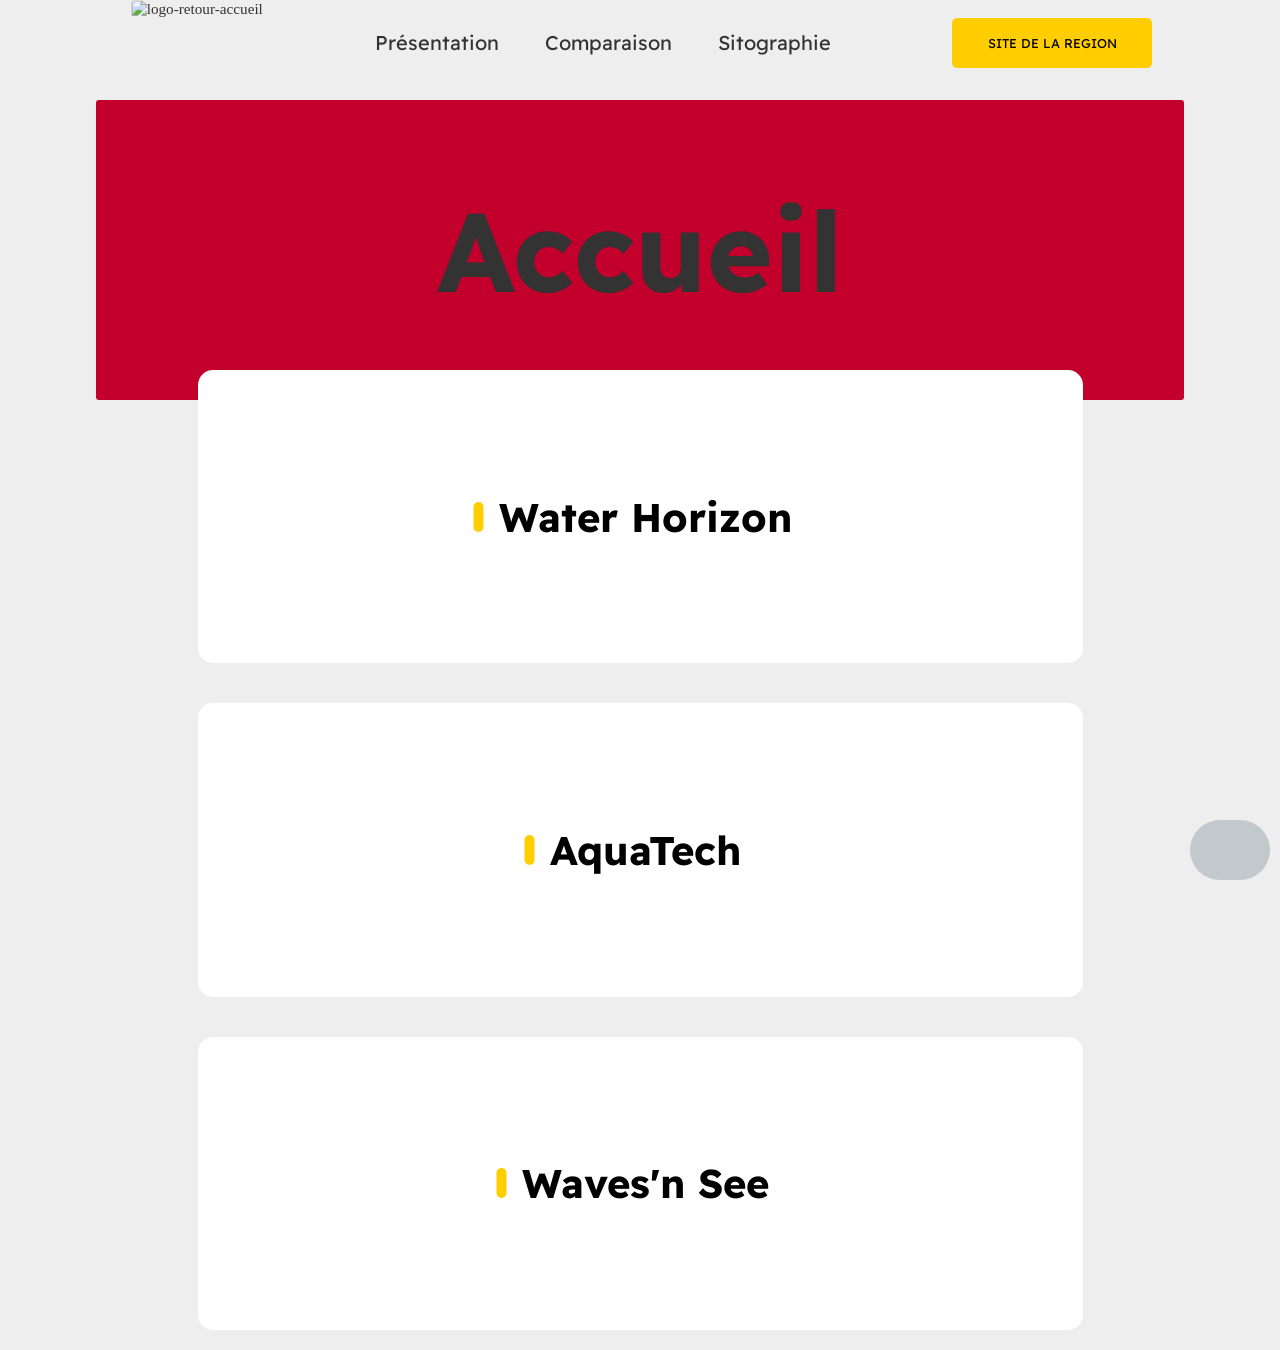
==== index.html @ ae6b9543 "Add files via upload" ====
<!DOCTYPE html>
<html lang="zxx">
<head>
    <meta charset="UTF-8">
    <meta http-equiv="X-UA-Compatible" content="IE=edge">
    <meta name="viewport" content="width=device-width, initial-scale=1.0">

    <link rel="preconnect" href="https://fonts.googleapis.com">
    <link rel="preconnect" href="https://fonts.gstatic.com" crossorigin>
    <link href="https://fonts.googleapis.com/css2?family=Readex+Pro:wght@500&display=swap" rel="stylesheet">

    <link rel="apple-touch-icon" sizes="180x180" href="favicon/">
    <link rel="icon" type="image/png" sizes="32x32" href="favicon/favicon-32x32.png">
    <link rel="icon" type="image/png" sizes="16x16" href="favicon/favicon-16x16.png">
    <link rel="manifest" href="favicon/site.webmanifest">
    <link rel="mask-icon" href="favicon/safari-pinned-tab.svg" color="#5bbad5">
    <meta name="msapplication-TileColor" content="#da532c">
    <meta name="theme-color" content="#ffffff">

    <link rel="stylesheet" href="style.css">
    <title>Sae</title>
</head>
<body>
    <a href="index.html"><img src="images/logo-region-occitanie.png" alt="logo-retour-accueil" class="logo-retour-accueil"></a>
    <header >
        <nav>
            <ul>
                <li>
                    <a href="#">Présentation</a>
                    <ul class="sub-menu">
                        <li>
                            <a href="entreprise1.html" class="sub-a1">Water Horizon</a>
                        </li>
                        <li>
                            <a href="entreprise2.html" class="sub-a2">Waves'n See</a>
                        </li>
                        <li>
                            <a href="entreprise3.html" class="sub-a3">AquaTech Innovation</a>
                        </li>
                    </ul>
                </li>
                <li>
                    <a href="comparaison.html">Comparaison</a>
                </li>
                <li>
                    <a href="sitographie.html">Sitographie</a>
                </li>
            </ul>
        </nav>

        

    </header>
    <div class="button-site-region">
        <a href="https://www.laregion.fr/" target="blank" > SITE DE LA REGION</a>
    </div>

    <div class="carre-rouge">
        <h1>Accueil</h1>
    </div>

    <div class="container-entreprises">
        <div class="entreprise e1">
            <h2>Water Horizon</h2>

            <div class="container-contenu-e">
                <img src="images/logo-water-horizon.jpg" alt="" class="banniere-water-horizon">
                <p class="p-accueil">
                    La premiere entreprise que nous avons choisi est l'entreprise Water Horizon. Cette entreprise travaille dans le domaine de la GreenTech et est situé à Montaudran-Lespinet. Elle a été créée en 2017.
                </p>
            </div>
        </div>
        <div class="entreprise e2">
            <h2>AquaTech</h2>

            <div class="container-contenu-e">
                <img src="images/logo-aquatech.png" alt="" class="">
                <p class="p-accueil">
                    La seconde entreprise que nous avons choisi est Aquatech Innovation, elle travaille aussi dans le domaine de la Green mais dans un autre secteur. Elle a été créée le 9 août 2018 et se situe aujourd'hui à Montpellier
                </p>
            </div>
        </div>
        <div class="entreprise e3">
            <h2>Waves'n See</h2>
            
            <div class="container-contenu-e">
                <img src="images/logo-wavesnsee.png" alt="" class="">
                <p class="p-accueil">
                    La troisième entreprise que nous avons choisi est Waves'n See. C'est une entreprise d'Occitanie qui travaille, comme les deux autres entreprises, dans le domaine de la Green Tech. Elle a été créée en 2015 et se situe dans les locaux de météo france.
                </p>
            </div>
        </div>
    </div>
    
    <div class="fleche-retour-haut">
        <a href="#"><img src="images/fleche-haut.png" alt=""></a>
    </div>
    
</body>
</html>
---- style.css ----
*, ::before, ::after {
    box-sizing: border-box;
    margin: 0;
    padding: 0;
}

ul{
    list-style: none;
}

a{
    text-decoration: none;
    color: #333;
}
html{
    scroll-behavior: smooth;
}

/*header*/
header{
    position: absolute;
    left: 25%;

    font-size: 20px;
    font-family: 'Readex Pro';
    margin-left: 35px;
    margin-top: 10px;

    z-index: 10;
}

.logo-retour-accueil{
    position: absolute;
    left: 10%;
    transform: scale(0.95);
    transition: transform 0.3s ease-in-out;
    border-radius: 3px;

    z-index: 10;
}

.logo-retour-accueil:hover{
    transform: scale(1);
}




header li{
    display: inline-block;
    vertical-align: top;
    position: relative;
}

header li a {
    display: block;
    padding: 20px;
}

header li:hover a{
    background-color: black;
    color: white;
}



header li:hover .sub-menu{
    display: block;
}

.sub-menu{
    display: none;
    position: absolute;
    background-color: black;
    width: 400px;
}

.sub-menu li{
    display: block;

}

.sub-menu li a{
    color: white;
}


.sub-menu a::after{
    content: "";
    display: none;
    position: absolute;

    height: 1px;
    background:#ffcd00;
    
}

.sub-menu a:hover::after{
    display: block;
    animation: apparition 0.3s ease-out;
}

@keyframes apparition {
    from {
        opacity: 0;
    }
    to{
        opacity: 1;
    }
    
}

@media (max-width: 1100px){
    
    .logo-retour-accueil{
        left: 0;
        margin: 5px;
    }
    header{
        left: 160px;
    }
    .container-entreprises.entreprise{
        width: 95%;
    }
    
}



.sub-a1::after{
    width: 35%;
}

.sub-a2::after{
    width: 30%;
}

.sub-a3::after{
    width: 51%;
}

.button-site-region{
    height: 50px;
    width: 200px;

    background: #ffcd00;
    position: absolute;
    right: 10%;
    top: 2%;

    display: flex;
    justify-content: center;
    align-items: center;
    z-index: 15;
    border-radius: 5px;

    font-family: 'Readex Pro';
    font-size: 0.80rem;
}

.button-site-region a{
    color: black;
}

.button-site-region:hover a{
    color: #a60303;
    animation: change-couleur .5s ease-out;
}

@keyframes change-couleur {
    from {
        color: black;
    }
    to{
        color: #a60303;
    }
    
}


@media (max-width: 1100px){
    
    .button-site-region{
        width: 150px;
        right: 5%;
    } 
}
  

.carre-rouge{
    width: 85%;
    height: 300px;
    background: #C3002B;
    position:absolute;
    border-radius: 3px;
    position: absolute;
    left: 50%;
    top: 250px;
    transform: translate(-50%, -50%);
    z-index: 6;

    display: flex;
    justify-content: center;
    align-items: center;
}

.carre-rouge h1 {
    font-size: 7rem;
    color: #333;
    font-family: 'Readex Pro';
}

/*body*/



.container-entreprises{
    
    display: flex;
    flex-direction: column;
    align-items: center;
    background-color: #eee;
    border-radius: 30px;


    width: calc(100% - 100px);
    height: 1000px;


    position: absolute;
    top: 300px;
    margin: 50px;
}

.entreprise{
    position: relative;

    width: 75%;
    flex-basis: 30%;
    margin: 20px;
    border-radius: 15px;
    background: white;
    z-index: 8;
}

.entreprise:hover h2{
    opacity: 0;
    animation: disparation-titre 0.5s ease-in-out;
} 

.entreprise:hover .container-contenu-e{
    opacity: 1;
    animation: apparition-p-accueil .5s ease-in-out;
}

@keyframes disparation-titre{
    from{
        opacity: 1;
    }
    to{
        opacity: 0;
    }
}

@keyframes apparition-p-accueil{
    from{
        opacity: 0;
    }
    to{
        opacity: 1;
    }
}






.e1:hover{
    animation: change-flex 0.7s ease-in-out;
    flex: 5;
}
.e1:not(:hover){
    animation: inv-change-flex 0.7s ease-in-out;
}

.e2:hover{
    animation: change-flex 0.7s ease-in-out;
    flex: 5;
}
.e2:not(:hover){
    animation: inv-change-flex 0.7s ease-in-out;
}

.e3:hover{
    animation: change-flex 0.7s ease-in-out;
    flex: 5;
}
.e3:not(:hover){
    animation: inv-change-flex 0.7s ease-in-out;
}


.e1{

    flex: 1;
}
.e2{
    flex: 1;
}
.e3{
    flex: 1;
}



@keyframes change-flex{
    from{
        flex: 1;
    }
    to {
        flex: 5;
    }
}

@keyframes inv-change-flex{
    from{
        flex: 5;
    }
    to {
        flex: 1;
    }
} *





h2{
    position: absolute;
    top: 50%;
    left: 50%;
    transform: translate(-50%, -50%);
    font-family: 'Readex Pro';
    font-size: 2.5rem;
}


h2::before{
    content: "";
    display: inline-block;
    position: relative;
    right: 15px;

    width: 10px;
    height: 30px;
    border-radius: 5px;
    font-size: 1.5rem;
    background: #ffcd00;
}


.container-contenu-e{
    opacity: 0;

    position: absolute;
    top: 50%;
    left: 50%;
    transform: translate(-50%, -50%);


    flex-direction: column;
    align-items: center;
    display: flex;
    justify-content: space-around;
    
    width: 50%;
    height: 50%;
}

.banniere-water-horizon{
    width: 333px;
    height: 103px;

    border-radius: 5px;
}
.p-accueil{
    text-align: center;
    font-family: 'Readex Pro';
}


body{
    background-color: #eee;

}


.fleche-retour-haut{
    position: fixed;
    z-index: 20;
    right: 0;
    bottom: 10px;

    width: 80px;
    height: 60px;

    display: flex;
    align-items: center;
    justify-content: center;
    background: #5c7482;
    border-radius: 50px;
    opacity: 0.3;
    margin: 10px;
}
.fleche-retour-haut:hover{
    animation: bouton-haut-page .5s ease forwards;
}

.fleche-retour-haut:not(hover){
    animation: i-bouton-haut-page 1s ease;
}


@keyframes bouton-haut-page {
    from{
        opacity: 0.3;
    }
    to{
        opacity: 0.75;
    }
}

@keyframes i-bouton-haut-page {
    from{
        opacity: 0.75;
    }
    to{
        opacity: 0.3;
    }
}
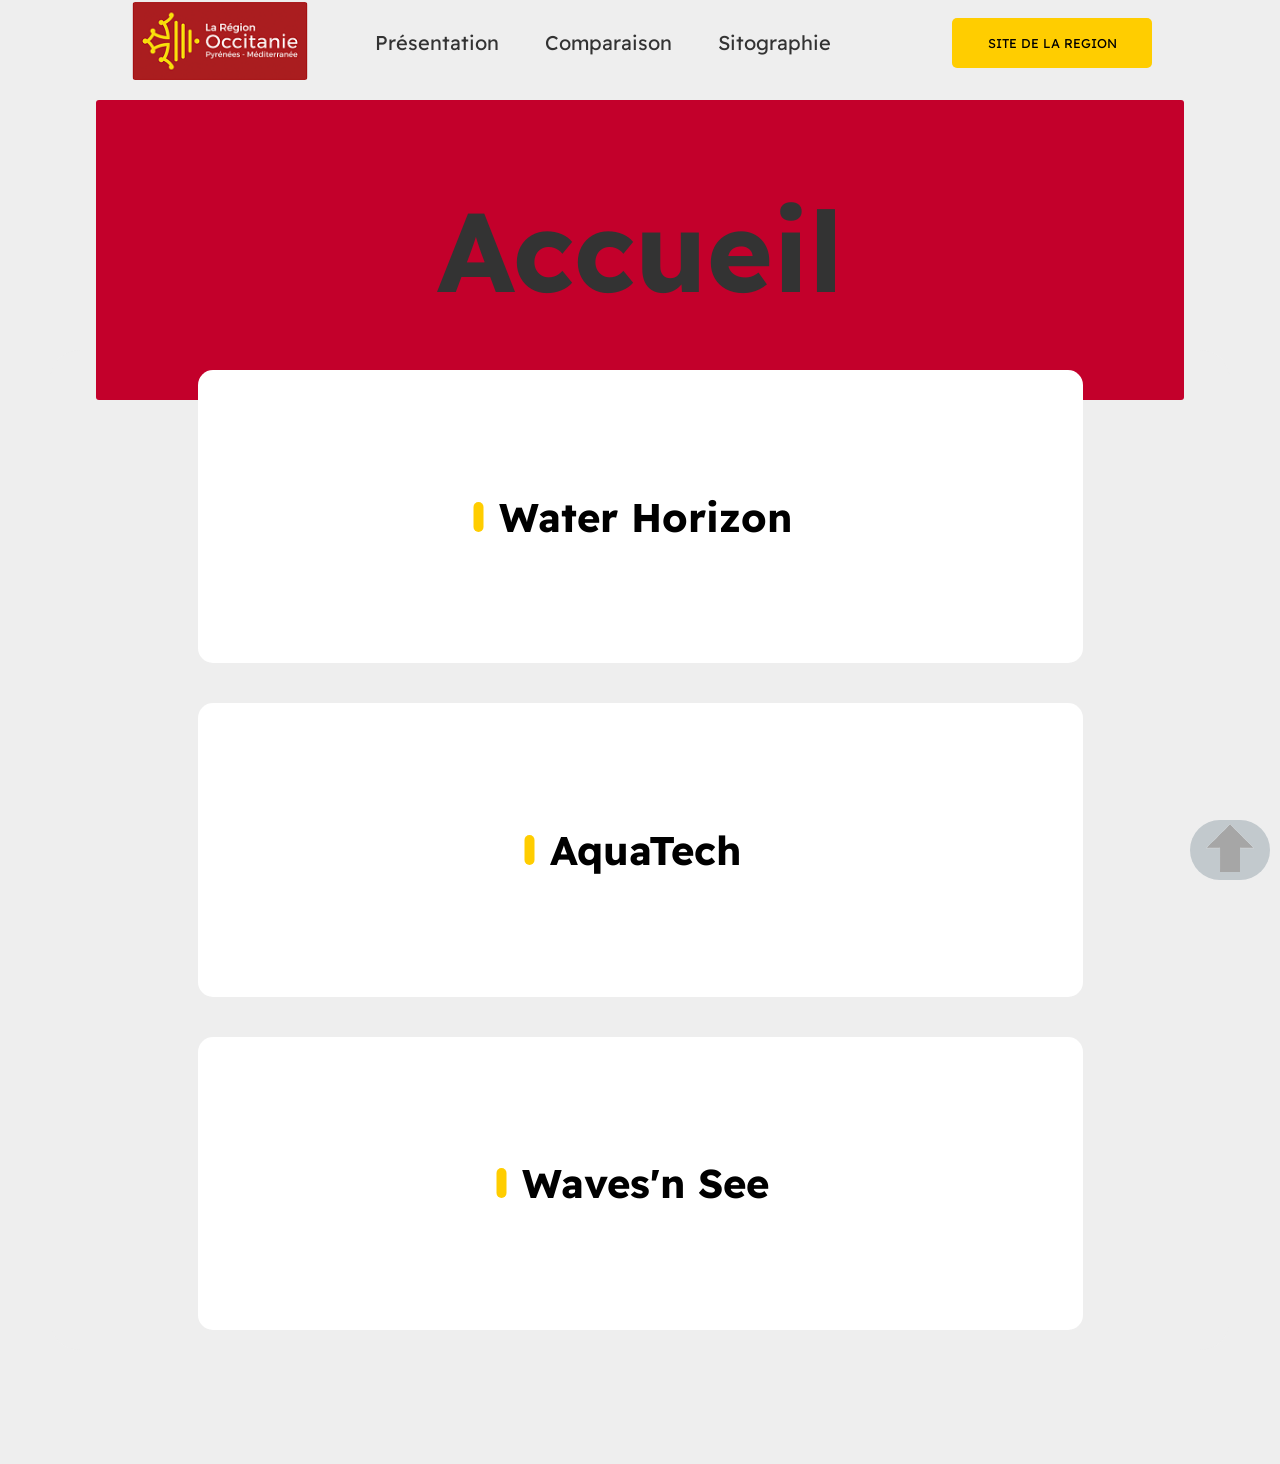
==== commit 5c35ae14: "Update index.html" ====
--- a/index.html
+++ b/index.html
@@ -9,11 +9,11 @@
     <link rel="preconnect" href="https://fonts.gstatic.com" crossorigin>
     <link href="https://fonts.googleapis.com/css2?family=Readex+Pro:wght@500&display=swap" rel="stylesheet">
 
-    <link rel="apple-touch-icon" sizes="180x180" href="favicon/">
-    <link rel="icon" type="image/png" sizes="32x32" href="favicon/favicon-32x32.png">
-    <link rel="icon" type="image/png" sizes="16x16" href="favicon/favicon-16x16.png">
-    <link rel="manifest" href="favicon/site.webmanifest">
-    <link rel="mask-icon" href="favicon/safari-pinned-tab.svg" color="#5bbad5">
+    <link rel="apple-touch-icon" sizes="180x180" href="">
+    <link rel="icon" type="png" sizes="32x32" href="favicon-32x32.png">
+    <link rel="icon" type="png" sizes="16x16" href="favicon-16x16.png">
+    <link rel="manifest" href="site.webmanifest">
+    <link rel="mask-icon" href="safari-pinned-tab.svg" color="#5bbad5">
     <meta name="msapplication-TileColor" content="#da532c">
     <meta name="theme-color" content="#ffffff">
 
@@ -21,7 +21,7 @@
     <title>Sae</title>
 </head>
 <body>
-    <a href="index.html"><img src="images/logo-region-occitanie.png" alt="logo-retour-accueil" class="logo-retour-accueil"></a>
+    <a href="index.html"><img src="logo-region-occitanie.png" alt="logo-retour-accueil" class="logo-retour-accueil"></a>
     <header >
         <nav>
             <ul>
@@ -64,7 +64,7 @@
             <h2>Water Horizon</h2>
 
             <div class="container-contenu-e">
-                <img src="images/logo-water-horizon.jpg" alt="" class="banniere-water-horizon">
+                <img src="logo-water-horizon.jpg" alt="" class="banniere-water-horizon">
                 <p class="p-accueil">
                     La premiere entreprise que nous avons choisi est l'entreprise Water Horizon. Cette entreprise travaille dans le domaine de la GreenTech et est situé à Montaudran-Lespinet. Elle a été créée en 2017.
                 </p>
@@ -74,7 +74,7 @@
             <h2>AquaTech</h2>
 
             <div class="container-contenu-e">
-                <img src="images/logo-aquatech.png" alt="" class="">
+                <img src="logo-aquatech.png" alt="" class="">
                 <p class="p-accueil">
                     La seconde entreprise que nous avons choisi est Aquatech Innovation, elle travaille aussi dans le domaine de la Green mais dans un autre secteur. Elle a été créée le 9 août 2018 et se situe aujourd'hui à Montpellier
                 </p>
@@ -84,7 +84,7 @@
             <h2>Waves'n See</h2>
             
             <div class="container-contenu-e">
-                <img src="images/logo-wavesnsee.png" alt="" class="">
+                <img src="logo-wavesnsee.png" alt="" class="">
                 <p class="p-accueil">
                     La troisième entreprise que nous avons choisi est Waves'n See. C'est une entreprise d'Occitanie qui travaille, comme les deux autres entreprises, dans le domaine de la Green Tech. Elle a été créée en 2015 et se situe dans les locaux de météo france.
                 </p>
@@ -93,8 +93,8 @@
     </div>
     
     <div class="fleche-retour-haut">
-        <a href="#"><img src="images/fleche-haut.png" alt=""></a>
+        <a href="#"><img src="fleche-haut.png" alt=""></a>
     </div>
     
 </body>
-</html>+</html>
